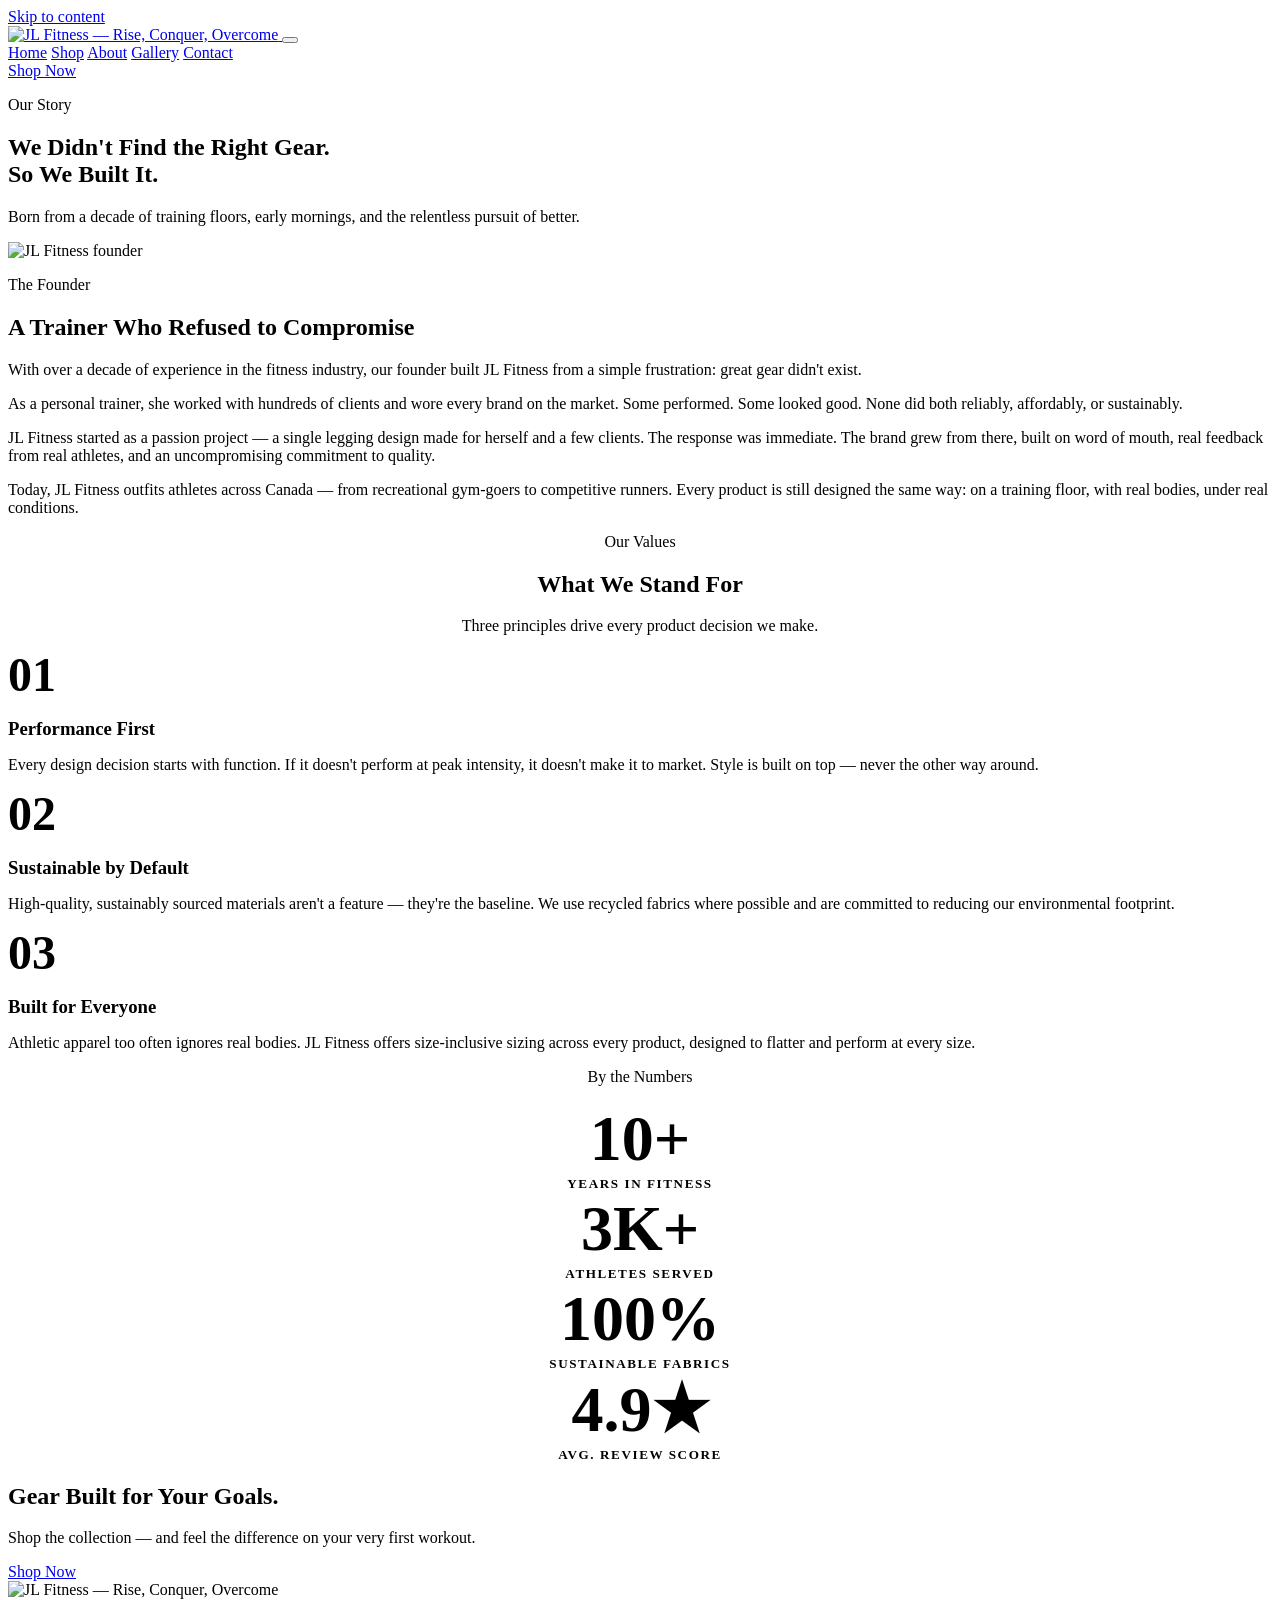
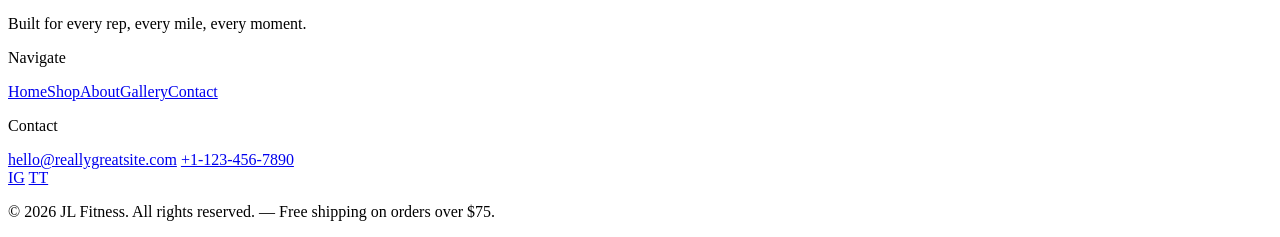
==== about/index.html @ 21ba2f5d "fix: compress oversized hero/about images (2.3MB -> ~220KB)" ====
<!DOCTYPE html>
<html lang="en">
<head>
  <meta charset="utf-8">
  <meta name="viewport" content="width=device-width, initial-scale=1">
  <script>document.documentElement.classList.add('js');</script>

  <!-- Primary SEO -->
  <title>About | JL Fitness</title>
  <meta name="description" content="JL Fitness was founded by a personal trainer with over a decade of experience in the fitness industry — on a mission to create gear that performs as hard as you do.">
  <link rel="canonical" href="https://abeenarson73-web.github.io/jl-fitness/jl-fitness/about/">
  
  <meta name="author" content="JL Fitness">
  <meta name="theme-color" content="#0d0d0d">

  <!-- Open Graph -->
  <meta property="og:type" content="article">
  <meta property="og:site_name" content="JL Fitness">
  <meta property="og:title" content="About | JL Fitness">
  <meta property="og:description" content="JL Fitness was founded by a personal trainer with over a decade of experience in the fitness industry — on a mission to create gear that performs as hard as you do.">
  <meta property="og:url" content="https://abeenarson73-web.github.io/jl-fitness/jl-fitness/about/">
  <meta property="og:locale" content="en_CA">
  <meta property="og:image" content="https://abeenarson73-web.github.io/jl-fitness/assets/img/logo.png">

  <!-- Twitter -->
  <meta name="twitter:card" content="summary_large_image">
  <meta name="twitter:title" content="About | JL Fitness">
  <meta name="twitter:description" content="JL Fitness was founded by a personal trainer with over a decade of experience in the fitness industry — on a mission to create gear that performs as hard as you do.">
  <meta name="twitter:image" content="https://abeenarson73-web.github.io/jl-fitness/assets/img/logo.png">

  <!-- Structured data -->
  <script type="application/ld+json">{
  "@context": "https://schema.org",
  "@graph": [
    {
      "@type": "Organization",
      "@id": "https://abeenarson73-web.github.io/jl-fitness/#org",
      "name": "JL Fitness",
      "url": "https://abeenarson73-web.github.io/jl-fitness/",
      "logo": "https://abeenarson73-web.github.io/jl-fitness/assets/img/logo.png",
      "description": "High-performance fitness apparel designed for athletes who demand more. Shop JL Fitness — functional, fashionable workout gear built to move with you.",
      "sameAs": [
        "https://instagram.com/jlfitness",
        "https://tiktok.com/@jlfitness"
      ],
      "contactPoint": {
        "@type": "ContactPoint",
        "contactType": "customer service",
        "telephone": "+1-123-456-7890",
        "email": "hello@reallygreatsite.com"
      }
    },
    {
      "@type": "WebSite",
      "@id": "https://abeenarson73-web.github.io/jl-fitness/#website",
      "url": "https://abeenarson73-web.github.io/jl-fitness/",
      "name": "JL Fitness",
      "publisher": {
        "@id": "https://abeenarson73-web.github.io/jl-fitness/#org"
      }
    },
    {
      "@type": "AboutPage",
      "@id": "https://abeenarson73-web.github.io/jl-fitness/jl-fitness/about/#webpage",
      "url": "https://abeenarson73-web.github.io/jl-fitness/jl-fitness/about/",
      "name": "About",
      "isPartOf": {
        "@id": "https://abeenarson73-web.github.io/jl-fitness/#website"
      },
      "about": {
        "@id": "https://abeenarson73-web.github.io/jl-fitness/#org"
      },
      "description": "JL Fitness was founded by a personal trainer with over a decade of experience in the fitness industry — on a mission to create gear that performs as hard as you do."
    }
  ]
}</script>

  <!-- Fonts -->
  <link rel="preconnect" href="https://fonts.googleapis.com">
  <link rel="preconnect" href="https://fonts.gstatic.com" crossorigin>
  <link href="https://fonts.googleapis.com/css2?family=Barlow+Condensed:wght@400;600;700;800&family=Inter:wght@400;500;600&display=swap" rel="stylesheet">

  <link rel="stylesheet" href="/jl-fitness/assets/css/main.css">
  <link rel="icon" href="/jl-fitness/favicon.svg" type="image/svg+xml">
</head>
<body>
  <a class="skip-link" href="#main">Skip to content</a>

  <header class="site-header">
    <div class="wrap header-inner">
      <a class="brand" href="/jl-fitness/">
        <img class="brand-logo" src="/jl-fitness/assets/img/logo.png" alt="JL Fitness — Rise, Conquer, Overcome">
      </a>
      <button class="nav-toggle" aria-label="Menu" aria-expanded="false" aria-controls="site-nav">
        <span></span><span></span><span></span>
      </button>
      <nav id="site-nav" class="site-nav" aria-label="Primary">
        
        <a href="/jl-fitness/">Home</a>
        
        <a href="/jl-fitness/shop/">Shop</a>
        
        <a href="/jl-fitness/about/" aria-current="page">About</a>
        
        <a href="/jl-fitness/gallery/">Gallery</a>
        
        <a href="/jl-fitness/contact/">Contact</a>
        
      </nav>
      <a class="btn btn--accent header-cta" href="/jl-fitness/shop/">Shop Now</a>
    </div>
  </header>

  <main id="main">
    <section class="page-hero">
  <div class="wrap">
    <p class="eyebrow">Our Story</p>
    <h1 class="reveal">We Didn't Find the Right Gear.<br>So We Built It.</h1>
    <p class="lead reveal" style="margin-top: var(--s-3)">Born from a decade of training floors, early mornings, and the relentless pursuit of better.</p>
  </div>
</section>

<section class="section section--dark">
  <div class="wrap">
    <div class="about-split">
      <div class="about-split-img reveal">
        <img src="/jl-fitness/assets/img/hero-founder.jpg" alt="JL Fitness founder" width="500" height="650">
      </div>
      <div class="about-content reveal">
        <p class="eyebrow">The Founder</p>
        <h2>A Trainer Who Refused to Compromise</h2>
        <p class="lead" style="margin-top: var(--s-3)">With over a decade of experience in the fitness industry, our founder built JL Fitness from a simple frustration: great gear didn't exist.</p>
        <p style="margin-top: var(--s-3); color: var(--text-muted)">As a personal trainer, she worked with hundreds of clients and wore every brand on the market. Some performed. Some looked good. None did both reliably, affordably, or sustainably.</p>
        <p style="margin-top: var(--s-3); color: var(--text-muted)">JL Fitness started as a passion project — a single legging design made for herself and a few clients. The response was immediate. The brand grew from there, built on word of mouth, real feedback from real athletes, and an uncompromising commitment to quality.</p>
        <p style="margin-top: var(--s-3); color: var(--text-muted)">Today, JL Fitness outfits athletes across Canada — from recreational gym-goers to competitive runners. Every product is still designed the same way: on a training floor, with real bodies, under real conditions.</p>
      </div>
    </div>
  </div>
</section>

<section class="section section--alt">
  <div class="wrap">
    <div style="text-align: center; max-width: 600px; margin-inline: auto;" class="reveal">
      <p class="eyebrow">Our Values</p>
      <h2>What We Stand For</h2>
      <p class="lead" style="margin-top: var(--s-3)">Three principles drive every product decision we make.</p>
    </div>
    <div class="grid grid--3" style="margin-top: var(--s-6)">
      <div class="testimonial-card reveal">
        <div style="font-family: var(--display); font-size: 3rem; font-weight: 800; color: var(--lime); line-height: 1; margin-bottom: var(--s-3)">01</div>
        <h3 style="margin-bottom: var(--s-3)">Performance First</h3>
        <p style="color: var(--text-muted)">Every design decision starts with function. If it doesn't perform at peak intensity, it doesn't make it to market. Style is built on top — never the other way around.</p>
      </div>
      <div class="testimonial-card reveal">
        <div style="font-family: var(--display); font-size: 3rem; font-weight: 800; color: var(--lime); line-height: 1; margin-bottom: var(--s-3)">02</div>
        <h3 style="margin-bottom: var(--s-3)">Sustainable by Default</h3>
        <p style="color: var(--text-muted)">High-quality, sustainably sourced materials aren't a feature — they're the baseline. We use recycled fabrics where possible and are committed to reducing our environmental footprint.</p>
      </div>
      <div class="testimonial-card reveal">
        <div style="font-family: var(--display); font-size: 3rem; font-weight: 800; color: var(--lime); line-height: 1; margin-bottom: var(--s-3)">03</div>
        <h3 style="margin-bottom: var(--s-3)">Built for Everyone</h3>
        <p style="color: var(--text-muted)">Athletic apparel too often ignores real bodies. JL Fitness offers size-inclusive sizing across every product, designed to flatter and perform at every size.</p>
      </div>
    </div>
  </div>
</section>

<section class="section section--dark">
  <div class="wrap" style="text-align: center">
    <p class="eyebrow reveal">By the Numbers</p>
    <div class="grid grid--4" style="margin-top: var(--s-6)">
      <div class="reveal">
        <div style="font-family: var(--display); font-size: 4rem; font-weight: 800; color: var(--lime)">10+</div>
        <div style="font-family: var(--display); font-weight: 700; letter-spacing: 0.12em; text-transform: uppercase; color: var(--text-muted); font-size: 0.82rem; margin-top: var(--s-2)">Years in Fitness</div>
      </div>
      <div class="reveal">
        <div style="font-family: var(--display); font-size: 4rem; font-weight: 800; color: var(--lime)">3K+</div>
        <div style="font-family: var(--display); font-weight: 700; letter-spacing: 0.12em; text-transform: uppercase; color: var(--text-muted); font-size: 0.82rem; margin-top: var(--s-2)">Athletes Served</div>
      </div>
      <div class="reveal">
        <div style="font-family: var(--display); font-size: 4rem; font-weight: 800; color: var(--lime)">100%</div>
        <div style="font-family: var(--display); font-weight: 700; letter-spacing: 0.12em; text-transform: uppercase; color: var(--text-muted); font-size: 0.82rem; margin-top: var(--s-2)">Sustainable Fabrics</div>
      </div>
      <div class="reveal">
        <div style="font-family: var(--display); font-size: 4rem; font-weight: 800; color: var(--lime)">4.9★</div>
        <div style="font-family: var(--display); font-weight: 700; letter-spacing: 0.12em; text-transform: uppercase; color: var(--text-muted); font-size: 0.82rem; margin-top: var(--s-2)">Avg. Review Score</div>
      </div>
    </div>
  </div>
</section>

<section class="cta-band">
  <div class="wrap">
    <h2 class="reveal">Gear Built for Your Goals.</h2>
    <p class="reveal">Shop the collection — and feel the difference on your very first workout.</p>
    <a class="btn btn--red reveal" href="/jl-fitness/shop/">Shop Now</a>
  </div>
</section>

  </main>

  <footer class="site-footer">
    <div class="wrap footer-top">
      <div class="footer-brand">
        <img class="footer-logo" src="/jl-fitness/assets/img/logo.png" alt="JL Fitness — Rise, Conquer, Overcome">
        <p class="footer-tagline">Built for every rep, every mile, every moment.</p>
      </div>
      <div class="footer-links">
        <p class="footer-col-label">Navigate</p>
        <nav class="footer-nav" aria-label="Footer">
          <a href="/jl-fitness/">Home</a><a href="/jl-fitness/shop/">Shop</a><a href="/jl-fitness/about/">About</a><a href="/jl-fitness/gallery/">Gallery</a><a href="/jl-fitness/contact/">Contact</a>
        </nav>
      </div>
      <div class="footer-contact-col">
        <p class="footer-col-label">Contact</p>
        <a href="mailto:hello@reallygreatsite.com">hello@reallygreatsite.com</a>
        <a href="tel:+1-123-456-7890">+1-123-456-7890</a>
        <div class="footer-social">
          <a href="https://instagram.com/jlfitness" aria-label="Instagram" target="_blank" rel="noopener">IG</a>
          <a href="https://tiktok.com/@jlfitness" aria-label="TikTok" target="_blank" rel="noopener">TT</a>
        </div>
      </div>
    </div>
    <div class="wrap footer-legal">
      <p>&copy; 2026 JL Fitness. All rights reserved. &mdash; Free shipping on orders over $75.</p>
    </div>
  </footer>

  <script src="/jl-fitness/assets/js/main.js" defer></script>
</body>
</html>
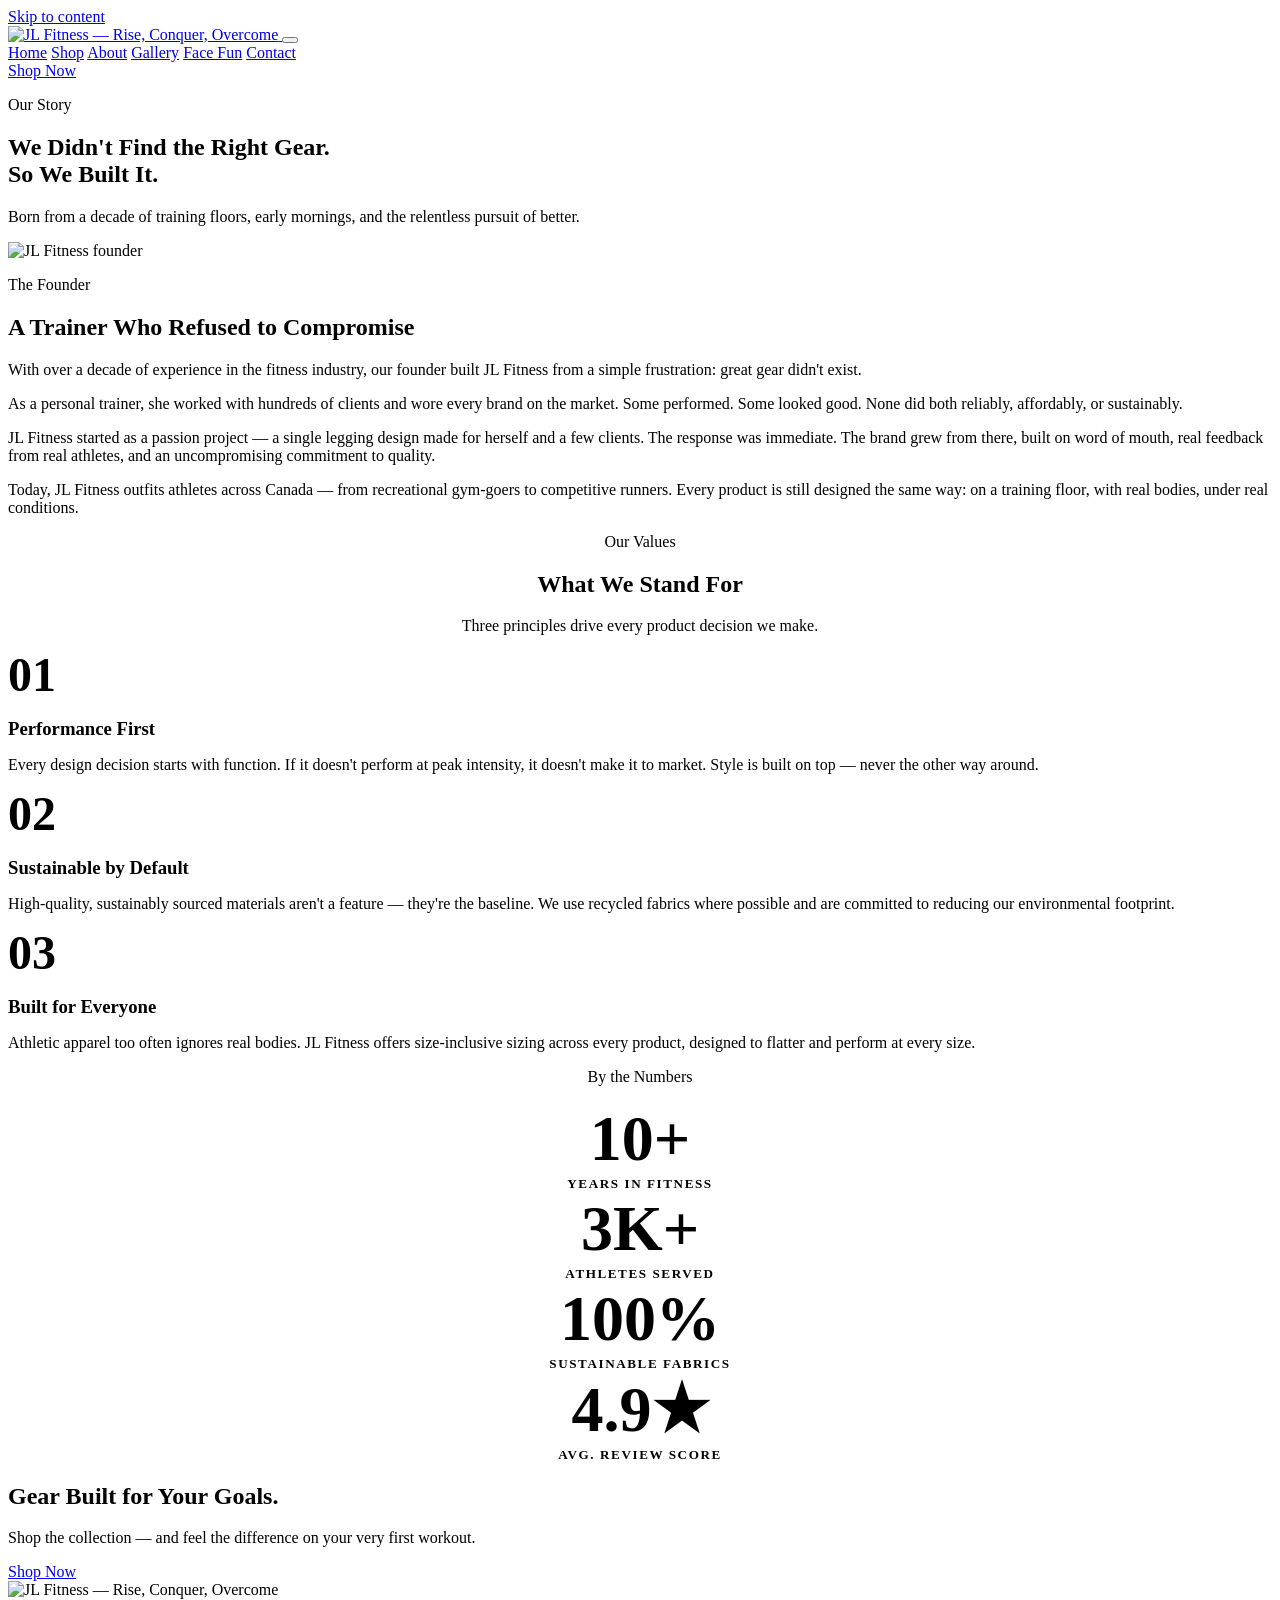
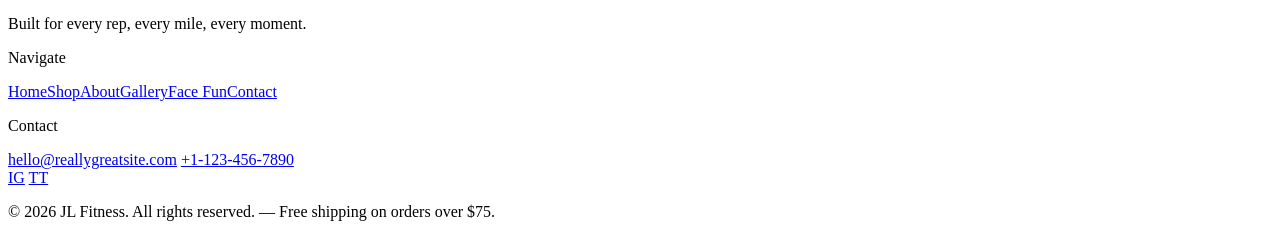
==== commit 2992a1b5: "Add Face Fun: live-selfie cutout board photo booth Adds a new /faceswap/ page where visitors point t" ====
--- a/about/index.html
+++ b/about/index.html
@@ -103,9 +103,11 @@
         <a href="/jl-fitness/about/" aria-current="page">About</a>
         
         <a href="/jl-fitness/gallery/">Gallery</a>
-        
+
+        <a href="/jl-fitness/faceswap/">Face Fun</a>
+
         <a href="/jl-fitness/contact/">Contact</a>
-        
+
       </nav>
       <a class="btn btn--accent header-cta" href="/jl-fitness/shop/">Shop Now</a>
     </div>
@@ -208,7 +210,7 @@
       <div class="footer-links">
         <p class="footer-col-label">Navigate</p>
         <nav class="footer-nav" aria-label="Footer">
-          <a href="/jl-fitness/">Home</a><a href="/jl-fitness/shop/">Shop</a><a href="/jl-fitness/about/">About</a><a href="/jl-fitness/gallery/">Gallery</a><a href="/jl-fitness/contact/">Contact</a>
+          <a href="/jl-fitness/">Home</a><a href="/jl-fitness/shop/">Shop</a><a href="/jl-fitness/about/">About</a><a href="/jl-fitness/gallery/">Gallery</a><a href="/jl-fitness/faceswap/">Face Fun</a><a href="/jl-fitness/contact/">Contact</a>
         </nav>
       </div>
       <div class="footer-contact-col">
